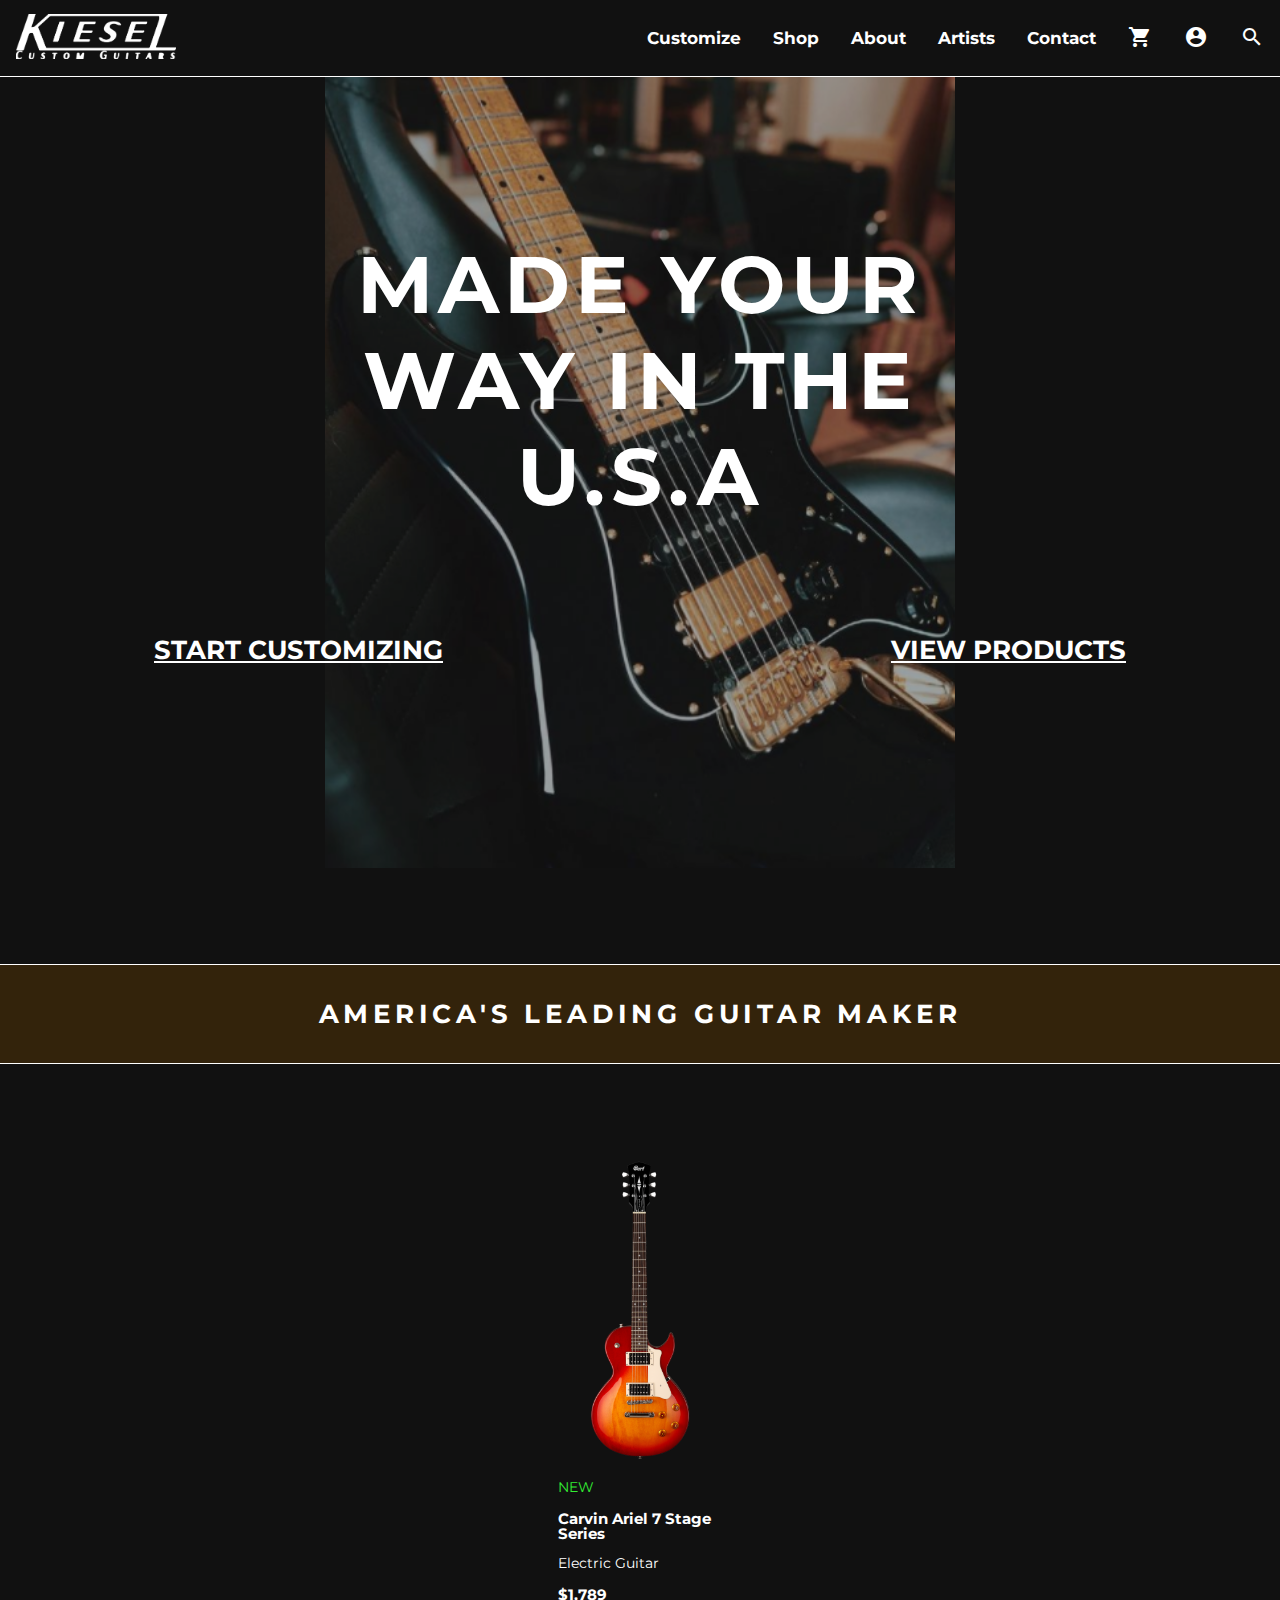
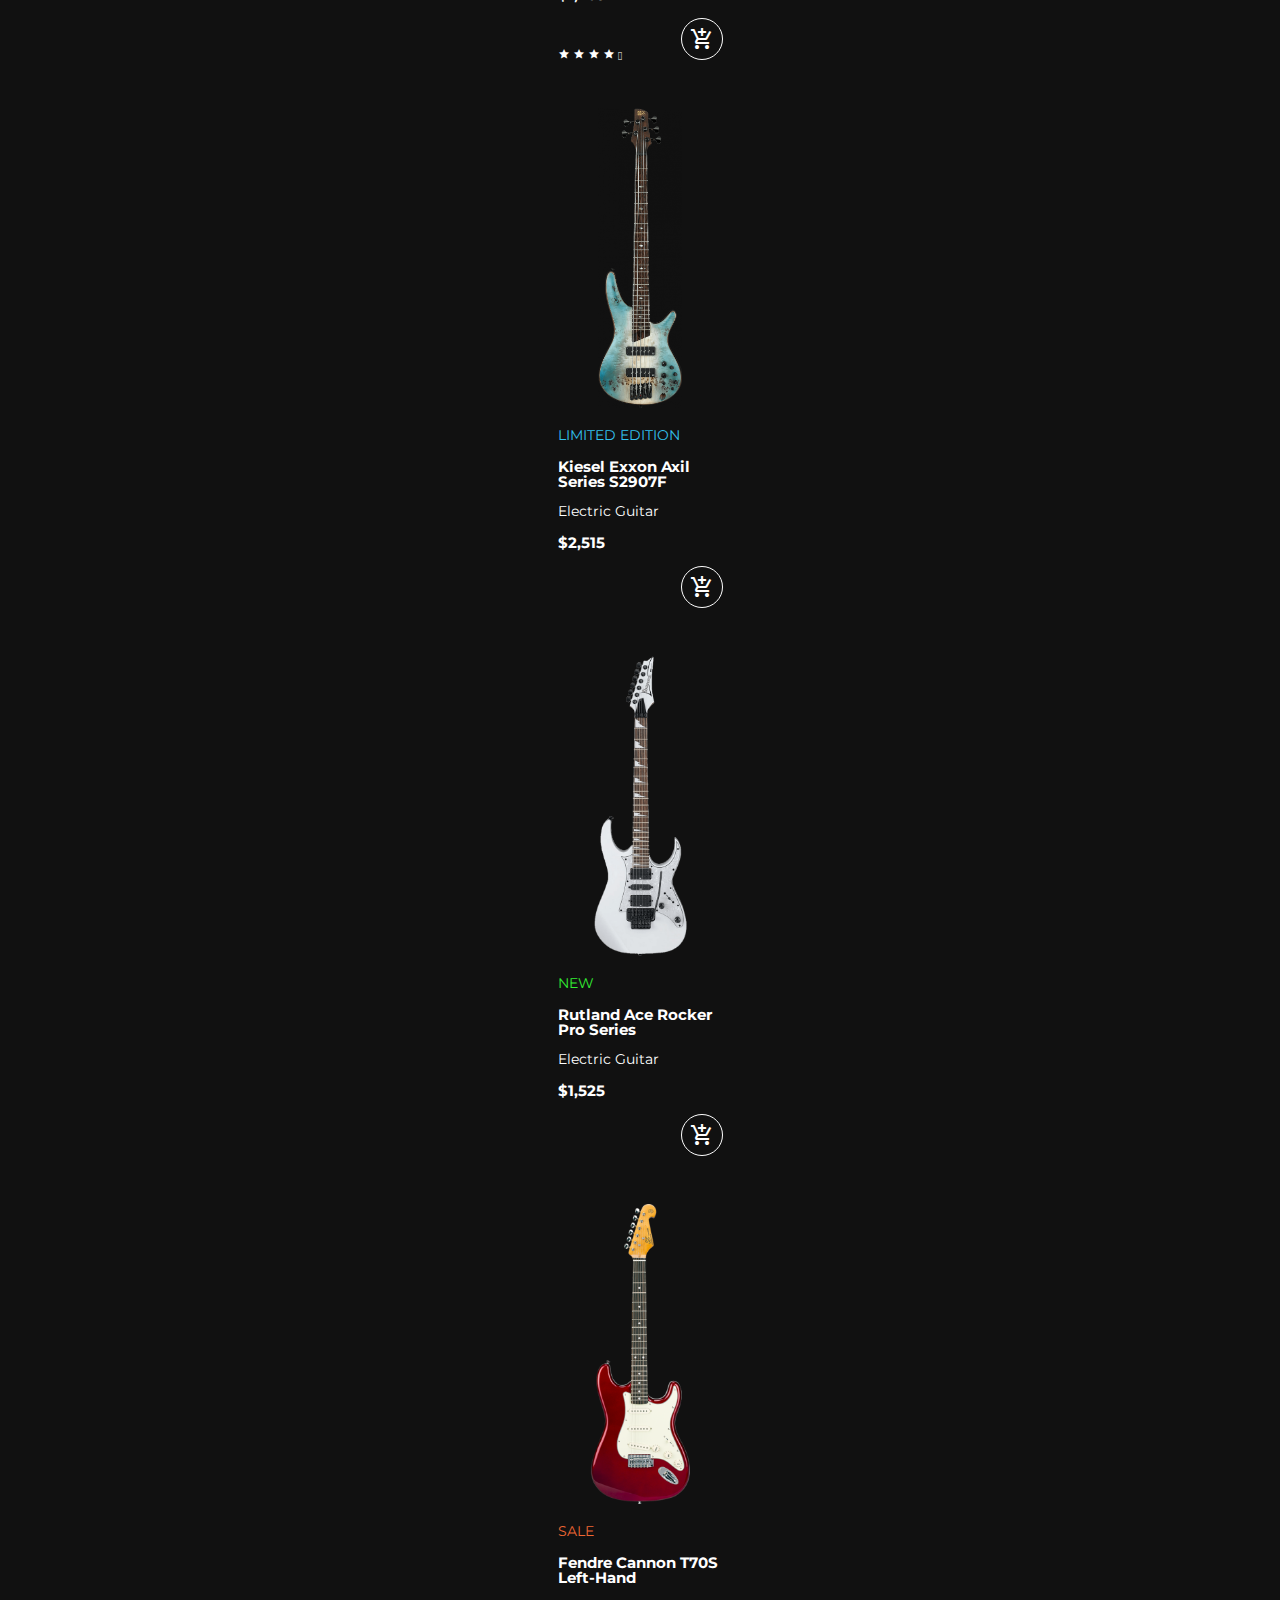
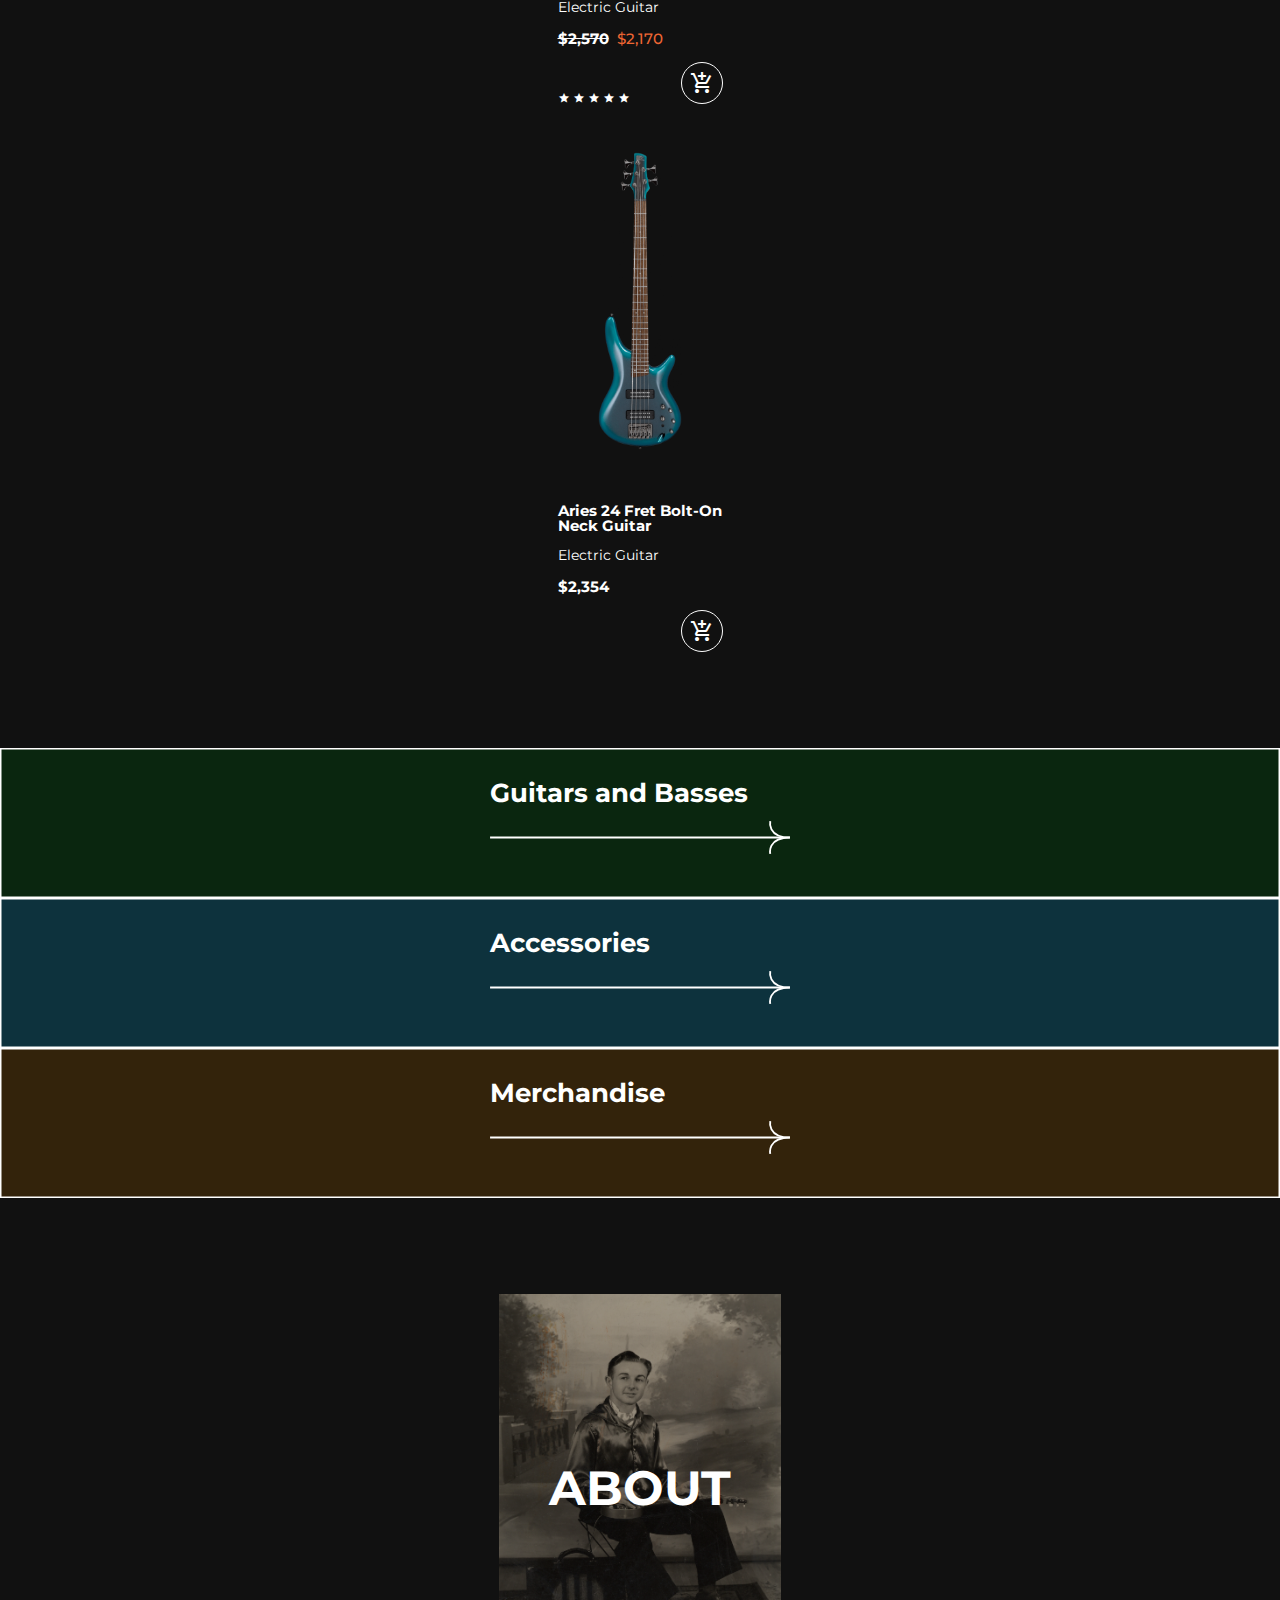
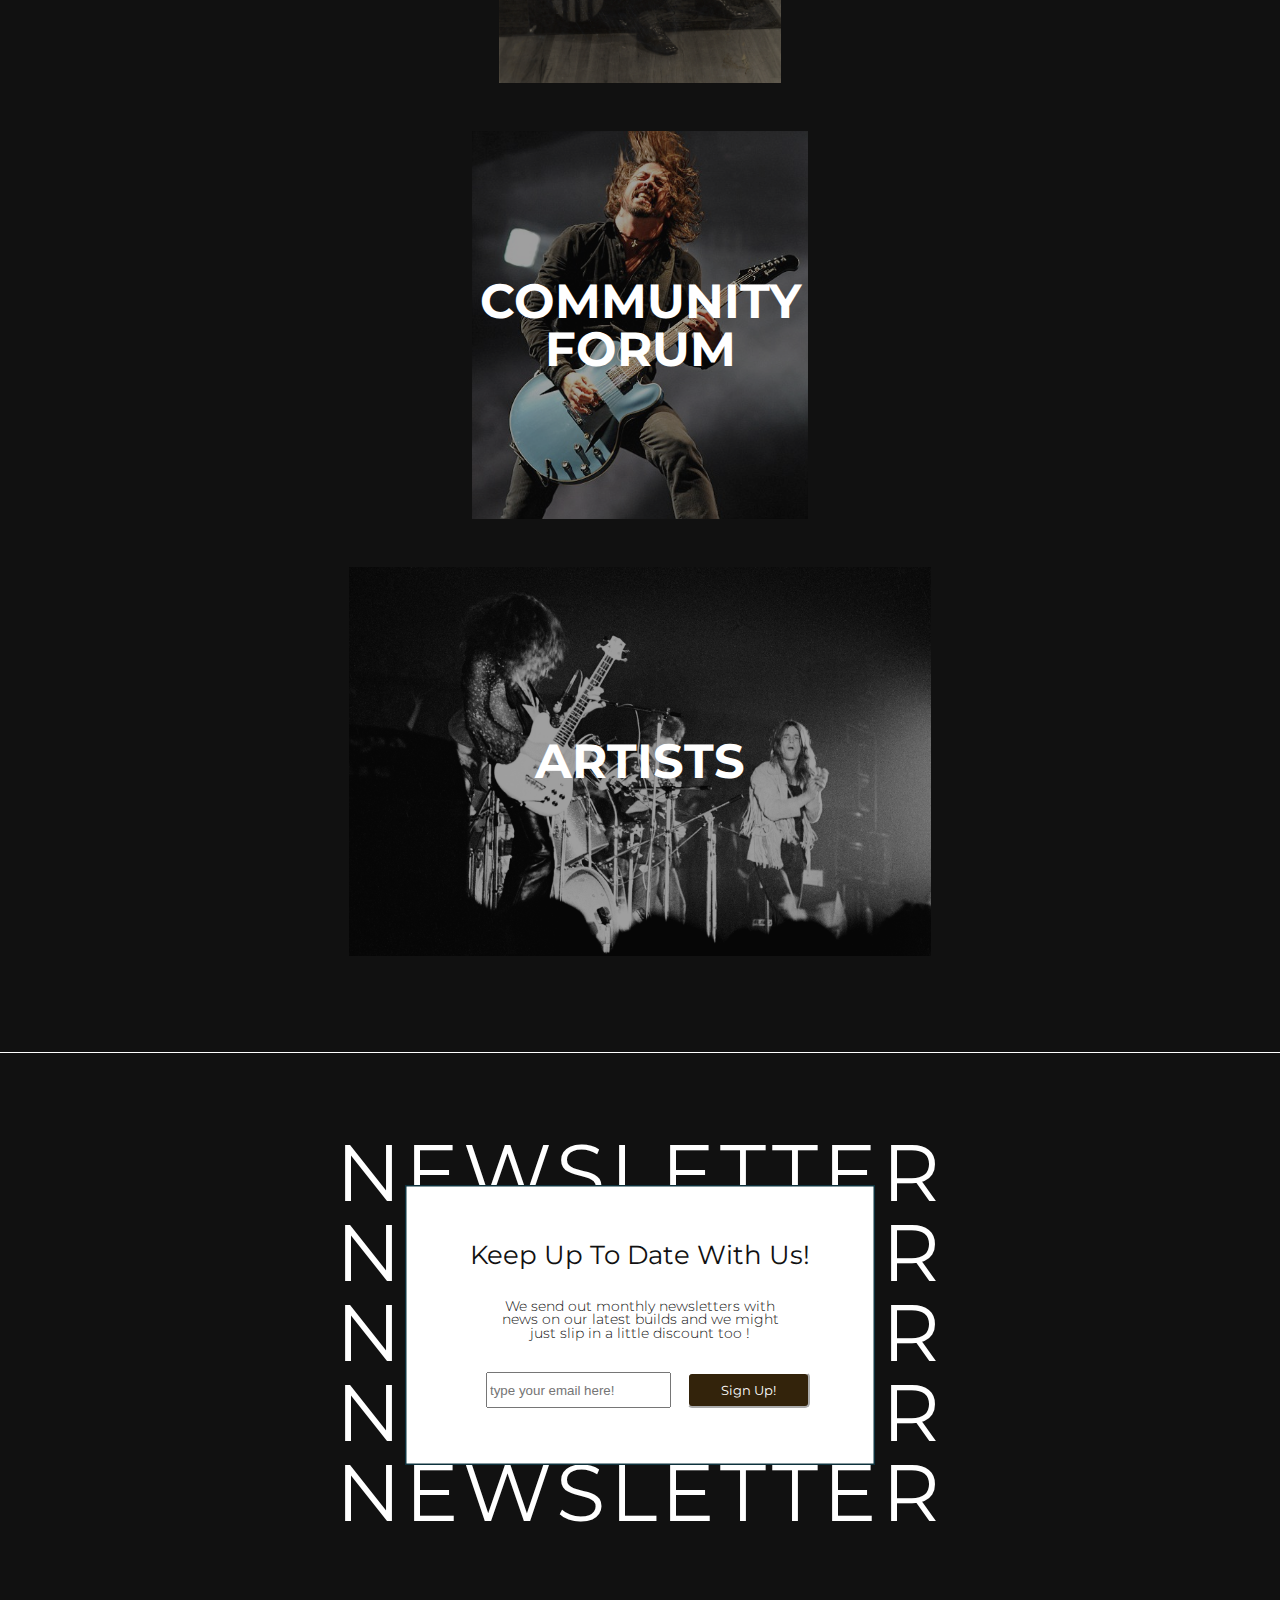
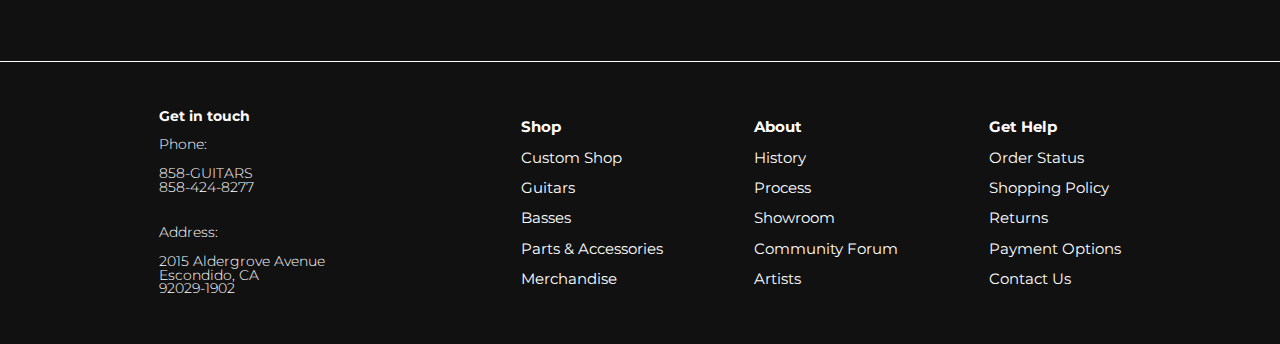
==== index.html @ 80c3d07f "1700 10/6/21" ====
<!DOCTYPE html>
<html lang="en">
<head>
    <meta charset="UTF-8">
    <meta http-equiv="X-UA-Compatible" content="IE=edge">
    <meta name="viewport" content="width=device-width, initial-scale=1.0">
    <title>Kiesel Guitars</title>
    <link rel="stylesheet" href="reset.css">
    <link rel="stylesheet" href="layout.css">
    <link rel="stylesheet" href="styles.css">
    
    <link href="https://fonts.googleapis.com/icon?family=Material+Icons"
      rel="stylesheet">
    <link rel="stylesheet" href="https://cdnjs.cloudflare.com/ajax/libs/font-awesome/4.7.0/css/font-awesome.min.css">

    

</head>
<body>
     <nav class="topnav" id="myTopnav" >
            <div class = "heading">
                <a href="javascript:void(0);" class="icon" onclick="navFunction()">
                    <i class="fa fa-bars"></i>
                  </a>
                <a href="index.html"><img class = "logo active" src="\images\logo.png", width=180px> </a>
            </div>
            
                <div class = nav-links>
                    <a href="customize.html" ><div>Customize</div></a>   
                    
                        <div onclick = "myFunction('nav1')"class = "dropdown-menu">Shop
                            <ul class = "dropdown-content">
                                
                                    <div class = "dropdown-category">
                                        <a href="guitars.html" class=bold>Guitar</a>
                                        <a href=guitars.html>Electric Guitars</a>
                                        <a href="guitars.html">Electric Basses</a>
                                        <a href="guitars.html">Acoustic Guitars</a>
                                    </div>
                                    <div class = "dropdown-category">
                                        <a href="error.html" class = bold>Merch</a>
                                        <a href=error.html>Apparel</a>
                                        <a href="error.html">Homeware</a>
                                        <a href="error.html">Accessories</a>
                                        
                                    </div>
                                    <div class = "dropdown-category">
                                        <a href="error.html" class=bold>Accessories</a>
                                        <a href=error.html>Knobs</a>
                                        <a href="error.html">Cases</a>
                                        <a href="error.html">Fret Wrap</a>
                                    
                                    </div>
                            </ul>
                            
                            <div id = "nav1" class = "nav-mobile hide">
                                <a href="guitars.html">Guitars</a>
                                <a href="error.html">Accessories</a>
                                <a href="error.html">Merchandise</a>
                                
                            </div>
                            
                            
                        </div>
                    
                    <a href="error.html"><div>About</div></a>
                    <a href="error.html"><div>Artists</div></a>
                    <a href="error.html"><div>Contact</div></a>
                </div>
                
                <div class = "nav-icons">
                    
                <a href="#" onclick="myFunction('shopping1')"><span class = "material-icons bar">shopping_cart</span></a>
                <a href="error.html" ><span class = "material-icons">account_circle</span></a>
                <a href="error.html" ><span class = "material-icons">search</span></a>
                </div>
                
                
    </nav>
    <div class = hide-cart id="shopping1">
            <div class="drawer stack">
              <h3 class="bold">Shopping Cart</h3>
              
                    
                  
                  <div class = "stack order-summary-container">
                    <h4 class= bold>There is nothing here!</h4>
                    <h4>Categories you may like</h4>
                    <div>
                        <div class = " shop-categories-container cluster">
                            
                            <a href="guitars.html">
                                <div class = "shop-categories-box guitarsandbasses container  ">
                                    <svg class = "svg-box" width="400" height="150">
                                        <rect class = "svg-box" width="400" height="150"/>
                                      </svg>
                                    <div class = " shop-categories-content stack">
                                        <h3 class="bold">Guitars and Basses</h3>
                                        <img class = arrow src="/images/Group 37.svg" alt="">
                                        
                                        
                                
                                    </div>
                                </div>
                            </a>
                            <a href="error.html">
                                <div class = "accessories container shop-categories-box ">
                                    <svg class = "svg-box" width="400" height="150">
                                        <rect class = "svg-box" width="400" height="150"/>
                                      </svg>
                                    <div class = "stack shop-categories-content">
                                        <h3 class="bold">Accessories</h3>
                                        <img class = arrow src="/images/Group 37.svg" alt="">
                                        
                                        
                                
                                    </div>
                                </div>
                            </a>
                            <a href="error.html">
                                <div class = "merchandise container shop-categories-box">
                                    <svg class = "svg-box" width="400" height="150">
                                        <rect  class = "svg-box" width="400" height="150"/>
                                      </svg>
                                    <div class = "stack shop-categories-content">
                                        <h3 class="bold">Merchandise</h3>
                                        <img class = arrow src="/images/Group 37.svg" alt="">
                                        
                                        
                                
                                    </div>
                                </div>
                            </a>
                            
                            
                        </div>
                    </div>
                </div>
                
                
              
            </div>
            
    </div>
    
    <section class = "main-content stack">
        <div class = "banner box">
            <img class = "center" src="images\Mask Group 3.png" alt="">
            <div class = "banner-container container">
                <h1 class = "banner-text bold">MADE YOUR WAY IN THE U.S.A</h1>
                <div class = "banner-cta cluster">
                    <a href="customize.html">
                        <h3 class="underline bold">START CUSTOMIZING</h3>
                    </a>
                    <a href="guitars.html">
                        <h3 class = "righttext underline bold">VIEW PRODUCTS</h3>
                    </a>
                </div>
            </div>
        </div>
        <div class = "textRectangle container" >
            <div class = "container">
                <h3 class = "bold">AMERICA'S LEADING GUITAR MAKER</h3>
            </div>
        </div>
        <div class = "featured-products-container cluster">
            <a href="productpage.html">
                <div class = "single-product stack" >
                    <img class = "productlistingimage" src="images\CR100CRSmain.png">
                     <div class = "stack products-content">
                        <div>
                            <h5 class = "green-accent">NEW</h5>
                        </div>
                        <div  class = "stack products-text">
                            <h4 class = "bold">Carvin Ariel 7 Stage Series</h4>
                            <h5>Electric Guitar</h5>
                            <h4 class = "bold">$1,789</h4>
                        </div>
                        <div class = "shop-icons cluster ">
                            <span class="material-icons" style= "font-size: 12px"> &#xe885 &#xe885 &#xe885 &#xe885 &#xf06f</span>
                            <span class="add-to-cart material-icons" > &#xe854</span>
                            </div>
                    </div>
                </div>
            </a>
            <a href="productpage.html">
                <div class = "single-product stack" >
                    <img class = "productlistingimage" src="images\p_region_sr1605b_chf_1p_01_1.png">
                     <div class = "stack products-content">
                        <div>
                            <h5 class = "blue-accent">LIMITED EDITION</h5>
                        </div>
                        <div class = "stack products-text">
                            <h4 class = "bold">Kiesel Exxon Axil Series S2907F</h4>
                            <h5>Electric Guitar</h5>
                            <h4 class = "bold">$2,515</h4>
                        </div>
                        <div class = "shop-icons cluster end ">
                        
                        <span class="add-to-cart material-icons" > &#xe854</span>
                        </div>
                
                    </div>
                </div>
            </a>
            <a href="productpage.html">
                <div class = "single-product stack" >
                    <img class = "productlistingimage" src="images\1000183-IBANEZ-RG350DXZ-WH-Electric-Guitar.png">
                     <div class = "stack products-content">
                        <div>
                            <h5 class = "green-accent">NEW</h5>
                        </div>
                        <div class = "stack products-text">
                            <h4 class = "bold">Rutland Ace Rocker Pro Series</h4>
                            <h5>Electric Guitar</h5>
                            <h4 class = "bold">$1,525</h4>
                        </div>
                        <div class = "shop-icons cluster end ">
                        
                        <span class="add-to-cart material-icons" > &#xe854</span>
                        </div>
                
                    </div>
                </div>
            </a>
            <a href="productpage.html">
                <div class = "single-product stack" >
                    <img class = "productlistingimage" src="images\535f0e7fb7a52.png">
                     <div class = "stack products-content">
                        <div>
                            <h5 class = "orange-accent">SALE</h5>
                        </div>
                        <div class = "stack products-text">
                            <h4 class = "bold">Fendre Cannon T70S Left-Hand</h4>
                            <h5>Electric Guitar</h5>
                            <div class = "cluster tinygap">
                                <h4 class = "bold strikethrough">$2,570</h4>
                                <h4 class = "sale-new-price">$2,170</h4>
                            </div>
                            
                        </div>
                        <div class = "shop-icons cluster ">
                        <span class="material-icons" style= "font-size: 12px"> &#xe885 &#xe885 &#xe885 &#xe885 &#xe885</span>
                        <span class="add-to-cart material-icons" > &#xe854</span>
                        </div>
                
                    </div>
                </div>
            </a>
            <a href="productpage.html">
                <div class = "single-product stack" >
                <img class = "productlistingimage" src="images\2523.png">
                 <div class = "stack products-content">
                    
                    <div class = "stack products-text">
                        <h4 class = "bold">Aries 24 Fret Bolt-On Neck Guitar</h4>
                        <h5>Electric Guitar</h5>
                        <h4 class = "bold">$2,354</h4>
                    </div>
                    <div class = "shop-icons cluster end">
                    
                    <span class="add-to-cart material-icons" > &#xe854</span>
                    </div>
                
                </div>
                </div>
            </a>
            
    
        </div>
        <div class = " shop-categories-container cluster">
            <a href="guitars.html">
                <div class = "shop-categories-box guitarsandbasses container  ">
                    <svg class = "svg-box" width="400" height="400">
                        <rect class = "svg-box" width="400" height="400"/>
                      </svg>
                    <div class = " shop-categories-content stack">
                        <h3 class="bold">Guitars and Basses</h3>
                        <img class = arrow src="/images/Group 37.svg" alt="">
                        <img class = "image" src="/images/rotates.png" alt="">
                        
                
                    </div>
                </div>
            </a>
            <a href="error.html">
                <div class = "accessories container shop-categories-box ">
                    <svg class = "svg-box" width="400" height="400">
                        <rect class = "svg-box" width="400" height="400"/>
                      </svg>
                    <div class = "stack shop-categories-content">
                        <h3 class="bold">Accessories</h3>
                        <img class = arrow src="/images/Group 37.svg" alt="">
                        <img class = "image" src="/images\FUZZ_Mini__77918.1497510620.1280.1280.png" alt="">
                        
                
                    </div>
                </div>
            </a>
            <a href="error.html">
                <div class = "merchandise container shop-categories-box">
                    <svg class = "svg-box" width="400" height="400">
                        <rect  class = "svg-box" width="400" height="400"/>
                      </svg>
                    <div class = "stack shop-categories-content">
                        <h3 class="bold">Merchandise</h3>
                        <img class = arrow src="/images/Group 37.svg" alt="">
                        <img class = "image" src="/images/logo.svg" alt="">
                        
                
                    </div>
                </div>
            </a>
            
            
        </div>
        <div class= "brand-categories-container cluster">
            <a href="error.html">
                <div class="container brand-categories-box">
                    <img class=brandimage src="images\lowell-lap-steel-guitar481.jpg" alt="">
                     <h2 class= "stack brand-categories-text">ABOUT</h2>
                </div>
            </a>
            <a href="error.html">
                <div class="container brand-categories-box ">
                 <img class=brandimage src="images\article-2074523-0C85326800000578-708_468x540.jpg" alt="">
                  <h2 class= "stack brand-categories-text">COMMUNITY FORUM</h2>
                 </div>
            </a>
             <a href="error.html">
                 <div class="container brand-categories-box ">
                     <img class=brandimage src="images\rs-black-sabbath-e777e412-7a2a-4782-b108-63871f9a2976.jpg" alt="">
                     <h2 class= "stack brand-categories-text">ARTISTS</h2>
                 </div>
             </a>
        </div>
        <div class = "container  topborder  newsletter-layout newsletterbox" >
            <h1 class = "stack newsletter-bg space-center">NEWSLETTER<BR>NEWSLETTER<BR>NEWSLETTER<BR>NEWSLETTER<BR>NEWSLETTER</h2>
            <div class = "stack newsletter">
                <div class = "newsletter-container container"> 
                    <svg class = "newsletter-rect" width="470" height="280">
                        <rect class = "newsletter-rect" width="470" height="280"/>
                      </svg>
                    <div class = " stack newsletter-text black  ">
                        <h3 class = "newsletter-title">Keep Up To Date With Us!</h3>
                        <p class = "newsletter-subheading">We send out monthly newsletters with news 
                            on our latest builds and we 
                            might just slip in a little discount too !</p>
                        <div>
                            <form class = "email-form">
                                <label for="email"></label>
                                <input type="email" name="email" placeholder="type your email here!">
                                <input type="submit" value="Sign Up!">
                            </form>
                        </div>
                    </div>  
                </div>
            <div>
                    <div></div>
                </div>
            </div>
        </div>
        <footer class = "footer-nav box">
            <div class="footer-nav-container container">
                <div class = "get-in-touch stack">
                    <h5 class  = "bold"> Get in touch</h5>
                    <div class = "contact-details cluster">
                        <div class = "stack">
                            <h5 class = "light">Phone:</h5>
                            <h5 class = "light">858-GUITARS<br>858-424-8277</h5>
                        </div>
                        <div class = "stack">
                            <h5 class = "light">Address:</h5>
                            <h5 class = "light">2015 Aldergrove Avenue<br>Escondido, CA<br>92029-1902</h5>
        
                    </div></div>
                    
                </div>
                <div class="footer-nav-categories container">
                <div class= "stack">
                    <a  class = "bold" href="#"> Shop </a>
                    <a href="customize.html"> Custom Shop </a>
                    <a href="guitars.html"> Guitars </a>
                    <a href="#"> Basses </a>
                    <a href="#"> Parts & Accessories </a>
                    <a href="#"> Merchandise </a>
                </div>
                <div class= "stack">
                    <a class ="bold" href="error.html"> About </a>
                    <a href="error.html"> History </a>
                    <a href="error.html"> Process </a>
                    <a href="error.html"> Showroom </a>
                    <a href="error.html"> Community Forum </a>
                    <a href="error.html"> Artists </a>
                </div>
        
                <div class= "stack">
                    <a class = "bold" href="error.html"> Get Help </a>
                    <a href="error.html"> Order Status </a>
                    <a href="error.html"> Shopping Policy </a>
                    <a href="error.html"> Returns </a>
                    <a href="error.html"> Payment Options </a>
                    <a href="error.html"> Contact Us </a>
                </div>
                </div>
                <div class = " stack footer-tnc"> 
                    <a class = "footeritem">Find Us At</a>
                    <div class = "cluster footer-social"><i class="fa fa-facebook-square" ></i>
                        <i class="fa fa-instagram"></i>
                        <i class="fa fa-twitter"></i></div>
                    
                    <div class="stack">
                    <a href="error.html" class = "tnc"> Terms of Use </a>
                    <a href="error.html" class = "tnc"> Privacy and Cookies Policy </a>
                    <a href="error.html" class = "tnc"> Terms of Sale </a>
                    <a href="error.html" class = "tnc"> Cookies Settings </a>
                    </div>
        
                    
                </div>
            </div>
        
        </footer>
    
        <script src="untitled.js"></script>
    </section>
</body>
</html>
---- layout.css ----
.cluster{
  display: flex;
  flex-direction: row;  
}
.stack{
  display: flex;
  flex-direction: column;
  flex-wrap:nowrap;
  gap: 1em;
}
.logo{
  margin-right: 25rem;
} 

.banner{
  align-items: center;
  justify-content: center;
  position:relative;
}

.banner-container{
  margin-left: auto;
  margin-right:auto;
  position:absolute;
  top:10rem;
  justify-content:center;
}
.banner-text{
  text-align: center;
  width:60%;
  line-height: 6rem;
  margin-right:auto;
  margin-left:auto;
    
}
.banner-cta{
  gap:35vw;
  position:absolute;
  top:25rem;
  justify-content: space-between;
  margin-right: auto;
  margin-left: auto;
  align-items:center;
}

.cta-right{
  text-align: right;
}

.nav-navigation{
  justify-content: space-between;
  align-items: center;
  flex-wrap: wrap;
  padding:1rem 1.5rem;
    
}
.nav-links{
  align-items:center;
}

.main-content{
  gap:6rem;
  
}
.featured-products-container{
  flex-wrap: wrap;
  justify-content: center;
  align-items: flex-end ;
  /* flex-flow: column wrap; */
  gap:5rem;
  align-content: stretch;
}
.featured-products{
    
  align-items: center;
  height: 550px;
  justify-content: space-between;
}
.featured-text{
  width:200px;
}

.shop-categories-container{
  flex-wrap: wrap;
  justify-content: center;
  align-items: center;
  margin-left: auto;
  margin-right: auto;
  
    
}

.guitarsandbasses:hover .arrow, .accessories:hover .arrow, .merchandise:hover .arrow{
  max-width:350px;
  transition: 0.2s ease-in-out;
}


.shop-categories-content{
    position:absolute;
    margin-top: 2rem;
    flex-wrap: wrap;

}
.shop-categories-box{
    justify-content: center;
    min-width: 400px;
    
    

}

.brand-categories-container{
    flex-wrap: wrap;
    position: relative;
    align-items: center;
    justify-content: center;
    
}
.brand-categories-box{
    align-items: center;
    justify-content: center;
    
 
}
.brand-categories-text{
    align-items: center;
    justify-content: center;
    position: absolute;
    width:40px;
    font-weight: 700;
    text-align: center;

}
.brandimage:hover{
  opacity: 0.8;
  transition: 0.2s ease-in-out;
}
.newsletter-layout{
    justify-content: center;
    align-items: center;
    padding:2rem;
}
.newsletter-bg{
    justify-content: center;
    align-items: center;
}
.newsletter-text{
    align-items: center;
    justify-content: center;
    padding:2rem;
    text-align: center;
    gap:2rem;
    position:absolute
}
.container{
    display: flex;
    flex-direction: row;
    flex-wrap: nowrap;
}

.box{
  display:flex;
  flex-direction:column;
  flex-wrap:wrap;
}
.return-to-home{
  flex-wrap:wrap;
  align-items: center;
}
.product-container{
  flex-wrap:wrap;
  justify-content: center;
  margin-top:2rem;
  gap:3rem;
  padding:0 2rem 2rem 2rem;
  align-content:center;
}

.tech-title{
  min-width:100px;
}
.review{
  padding:2rem;
}

.similar-products{
  display: flex;
  flex-direction: row;
  padding:2rem;
  border-top: 1px solid white;
  flex-wrap: wrap;
  justify-content: center;
}

.products-container{
  flex-wrap:wrap;
  gap:3rem;
  justify-content: center;
}

.products-content{
  gap:1rem;
  width: 165px;
}

.products-text{
  gap:1rem;
}
.single-product{
  height:500px;
  justify-content: space-between;
}
.single-product:hover{
  opacity:80%;
}
.sale{
  gap:1em;
}
.sale-text{
  font-weight: 500;
  text-decoration: line-through;
}
.sale-new-price{
  font-weight:500;
  color: var(--colour-accent-orange);
}

.guitar-page{
  flex-wrap:wrap;  
  justify-content: center;
  gap:4rem;
}
.guitar-content{
  align-items: flex-start;
  margin-top:2rem;
}

.filter{
  gap:2rem;
}
.nav-mobile.hide{
  position:absolute;
  opacity: 0;
  top:-100%
}
.hide{
  opacity: 0;
  position:relative;
}
.hide-cart{
  opacity: 0;
  position:relative;
  transform: translateX(1000px);
  height:0;
}
.hide-filter{
  display: none;
}
.show{
  opacity:1;
	display:flex;
  flex-direction: column;
  transition: ease-in-out;
  transform: translateX(0);
}

.filter-title{
	border:none;
	display:inline-block;
	padding:1rem 0;
	vertical-align:middle;
	overflow:hidden;
	text-decoration:none;
	color:inherit;
	background-color:inherit;
	text-align:center;
	cursor:pointer;
	white-space:nowrap;
	width:10rem;
	text-align: left;
}
.filter-container{
	display: flex;
	flex-direction: column;
	gap: 1rem;
}

.custom-warning{
  display:none;
}

button{
	padding:0;
	text-align: left;
}
.quiz-container{
    gap:2rem;
    border: 1px white solid;
    padding:2rem;
}
.products{
    flex-wrap:wrap;
    margin-bottom:2rem;
    gap:7rem;

}
.shop-icons{
    width:165px;
    justify-content: space-between;
    align-items: flex-end;
}

.header{
    justify-content: space-between;
    flex-wrap:wrap;
    padding:1rem;
    align-items: center;
}
.checkout-container{
    flex-wrap:wrap-reverse;
    gap: 4rem;
    justify-content: center;
}

.cc-details{
    gap:1rem;
    align-items:flex-end;
}
.billing-address{
    margin-top:2rem;
    align-items:center;
    gap:1rem;
}
.order-summary{
    width:30vw;
    gap:3rem;
}
.order-summary-content{
    flex-wrap: nowrap;
    justify-content: space-between;
}
.order-summary-container{
    gap:2rem;
}
.confirm-button{
  display: flex;
  flex-direction: row;
  flex-wrap: wrap;
  justify-content: flex-end;
  align-items: flex-end;
}
.stateNpostcode{
  gap:1rem;
}

.header a.icon{display: none;}

.center{
  margin-left: auto;
  margin-right: auto;
}



.email-form{
  display: flex;
  justify-content: center;
  flex-direction: row;
  flex-wrap: wrap;
  gap:1rem;
}



.footer-nav{
  justify-content: space-between;
  align-items: center;
  gap:3rem;
  flex-wrap: wrap;
}

.footer-nav-container{
  gap:7rem 7rem;
}

.contact-details{
  flex-wrap: wrap;
  gap: 2rem;
  justify-content: space-between;
  width:250px;
}
.footer-nav-categories{
  width:600px;
  align-items: center;
  justify-content: space-between;
}
.footer-tnc{
  width:250px;
}
.footer-social{
  flex-wrap:wrap;
  gap:1rem;
}
.footernav{
  background-color: #111111;
  display: flex;
  justify-content: space-evenly;
  padding: 50px;
}

.footermiddle{
  display: flex;
  flex-grow: 0.1;
  width: 300px;
  justify-content: space-between;
}
.getintouch{
  display: grid;
  border-collapse: collapse;
  border-spacing: 0;
}
.sidebar-container{
  display: flex;
  flex-direction: row;
  flex-wrap: wrap;
    
}
.sidebar{
  flex-basis: 20rem;
  flex-grow: 0;
}
.not-sidebar{
  flex-basis: 0;
  flex-basis: 999;
  min-width: 50%;
}


ul {
	list-style: none;
  margin: 0;
  padding: 0;
  text-indent: 0;
  padding-inline-start: 0;
}

.topnav {
  display:flex;
  flex-direction: row;
  justify-content: space-between;
  align-items: center;
  width:100%;
}
  
.topnav a {
  float: left;
  display: block;
  text-align: center;
  padding: 14px 16px;
  text-decoration: none;
}
  
.topnav .icon {
  display: none;  
}

.heading{
  display: flex;
  flex-direction: row;
  align-items: center;
  margin-right:auto;
}
.nav-links, .nav-icons{
  display: flex;
  flex-direction: row;
  z-index:1;
}

.dropdown-menu{
  float: left;
  display: block;
  text-align: center;
  padding: 14px 16px;
  text-decoration: none;
  gap:1em;
}
  
  

.order-message{
  justify-content: center;
    
}
.order-container{
  width:450px;
  gap:3rem;
}
.order-page{
  width: 50vw;
  margin-top:1rem;
}
.dropdown-content {
  display: none;
  position: absolute;
  background-color: var(--colour-secondary);
  width: 27rem;
  height: 15rem;
  padding:1rem 1rem;
  right: 6rem;
  z-index: 2;
}
  
.dropdown-content a {
  text-decoration: none;
  display: flex;
  flex-direction: column;
}
  
.dropdown-content ul li:hover {
  font-weight:500;
}

.nav-links .dropdown-menu:hover .dropdown-content {
  display: flex;
  flex-direction: column;
  flex-wrap: wrap;
}

.dropdown-category{
  display:flex;
  flex-direction: column;
  align-items: flex-start;
  gap:0;
  font-size: var(--text-base-size);
}

.drawer{
  z-index: 1;
  width:450px;
  margin-left: auto;
  height: calc(100vh - 77px);
  background-color: var(--colour-secondary);
  padding:2rem;
  position:absolute;
  right:0;
  border-left-style:solid;
  border-left-color: white;
  border-left-width: 1px;
  border-bottom-style:solid;
  border-bottom-color: white;
  border-bottom-width: 1px;
}


.local-nav{
  align-items: center;
}
.customize-container{
  justify-content: space-between;
  padding: 2.5rem 0rem;
}
.customize-menu{
  gap:0;
}
.sidebar2{
  flex-grow:0;
  gap:0;
  justify-content: center;
}

.not-sidebar2{
  margin-left:25vw;
}

.option{
  justify-content: center;
  align-items: center;
  gap:3rem;
  

}
.circle{
  padding: 1rem;
  border-radius: 47px;
  border: solid 1px white;
  width: 60px;
  height: 60px;
  align-items: center;
  display: flex;
  justify-content: center;
}

.circle:hover{
  background-color: grey;
  transition: 0.2s ease-in-out;
}

.option-menu{
  gap:3rem;
}

.option-container{
  margin-top:1rem;
  gap:2rem;
  align-items: center;
}

.newsletter-container{
  align-items: center;
  justify-content: center;
}

.error{
  justify-content: center;
  width: 40vw;
  margin-left: auto;
  margin-right: auto;
  padding:10rem 5rem;
}

@media screen and (max-width: 1300px) {
    
  body .shop-categories-container{
    display: flex;
    flex-direction: column;
    flex-wrap: nowrap;
    justify-content: center;
    align-items: center;
    margin-left: auto;
    margin-right: auto;
    width: 70vw;
      
  }
  body .svg-box{
    height:150px;
    width:100vw
  }
  body .image{
    display: none;
  }
  body .shop-categories-content{
    position:absolute;
    flex-wrap: wrap;
  
  }
  body .brand-categories-container{
    display: flex;
    flex-direction: column;
    flex-wrap: wrap;
    position: relative;
    align-items: center;
    justify-content: center;
    gap:3rem;
      
  }
  body .brandimage{
    width: 70vw;
    object-fit: contain;
  }
  body .featured-products-container{
    display:flex;
    flex-direction: column;
    flex-wrap: wrap;
    justify-content: center;
    align-items: center;
    gap:3rem;
    align-content: stretch;
  }
  body .newsletter-bg{
      font-size: calc(var(--text-xxl*80vw))
  }

  body.footer-nav-container{
      display: flex;
      flex-direction: column;
  }

  body .footer-tnc{
      display:none;
  }
  
  body .logo{
      margin-right:1rem;
  }    
  body .footer-nav-categories{
    gap: 2rem;
    
}
}
@media screen and (max-width: 1000px) {
  body .footer-nav-container{
      display: flex;
      flex-direction: row;
      gap:0rem;
      padding: 2rem;
  }
  body .footer-nav-categories{
      display: flex;
      flex-direction: row;
      align-items: flex-start;
      gap: 1rem;
      
  }
  body .footermiddle{
    gap:1rem;
  }

  body .contact-details{
      width:150px;
  }
  body .shop-categories-content img{
      width: 45vw;
  }
  body .shop-categories-content h3{
      font-size: 1.4rem;
  }
  

  body .quiz-container{
      display: none;
  }

  body .guitar-page{
      display: flex;
      flex-direction: row;
      gap: 2rem;
      padding: 0 0.5rem;
  }

  body .filter-container{
      display: flex;
      flex-direction: row;
      flex-wrap:wrap;
      gap:2vw;
      align-items:flex-start;
      
  }

  /* .filter-content{
    display: flex;
    flex-direction: column;
    justify-content: center;
  } */

  body .sidebar{
    flex-basis:100%;
  }
  body .products{
      justify-content: center;
  }
  body .not-sidebar{
      flex-basis: auto;
  }
  body .product-content{
      display: flex;
      flex-direction: column;
      flex-wrap: wrap;  
      gap:2rem;      
  
  }
  body .productimage{
      max-height: 400px;
      display: block;
      
      object-fit:contain;
      min-height: 200px;
  }
  body .product-details{
      align-items: center;
  }
  
  .header a.icon{display: block;}  
  
  .checkout-container.responsive .order-summary{
    display:flex;
    flex-direction: column;
    width:80vw;

  } 
  .checkout-container .order-summary{display: none;}
  .product-buttons{
    align-items: center;
  }
  body .custom-warning{
    display: flex;
    margin-left:auto;
    margin-right:auto;
    align-items:center;
    justify-content: center;
    position:absolute;
    z-index: 1;
  }
  body .not-sidebar2{
    margin-left: 0;
  }
  .confirm-button.custom{
    display: none;
  }
}

@media screen and (max-width: 950px) {
    
	
    
	.topnav a.icon {
	  float: right;
	  display: block;
	}
  .topnav .nav-links,.nav-icons a:nth-child(2),.dropdown-menu, .dropdown-menu.mobile-nav-shop{display: none;}
    
    .topnav .responsive .nav-links  {
      position: relative;}
    .topnav.responsive .nav-links .icon {
      position: relative;
      left:0;
    }
    .topnav.responsive .nav-links,
    .topnav.responsive .dropdown-menu,
    .topnav.responsive .nav-icons{
      display: flex;
      flex-direction: column;
      align-items: center;
    }
    .topnav.responsive{
      display:flex;
      flex-direction: column;
    }
      .topnav{
          display:flex;
        flex-direction: row;
      }
      body .logo{
          margin-right: 0rem;
      }
      .nav-links{
        display: flex;
        flex-direction: column;
        align-items:center;
      }
      
      nav .nav-links .dropdown-menu:hover .dropdown-content {
        display: none;
        
    }
    .nav-mobile.hide.show{
      position:relative;
      height: auto;
      opacity: 1;
      font-weight: 300;
    }
    

   body .item-image{
      max-height:350px;
    }
   
  }
  
 
  @media only screen and (max-width: 768px) {
   
    
    body .newsletter-rect{
      width:80vw;
  }

  .newsletter-text{
    width:60vw;
    gap:1rem;
  }

  body .newsletter-subheading{
    width:60vw;
  }
  .banner-text{
    font-size: var(--text-xl);
  }
  .banner-cta{
    font-size: var(--text-base-size)
  }
  
  .banner-container{
    gap: 1em;
    position: absolute;
    top: 10rem;
    justify-content: center;
  }

  body{
    gap:0rem;
  }

  .banner-cta{
    display: flex;
    flex-direction:column;
    gap: 2rem;
  }
  .banner-text{
    line-height:4rem;
  }
  
  .main-content{
    gap:1rem;
  }
  body .footer-nav-categories a:not(:first-child){
    display:none;

}
body .footer-nav-categories{
  display: flex;
  flex-direction: column;
  align-items: flex-start;
  gap: 1rem;
  
}
.drawer{
  width:100%;
  height:70vh;
  position:relative;
}
.order-page{
  width: auto;
  padding:2rem;
}
.order-container{
  width: auto;
}
.order-summary{
  width:auto;
}
}
---- styles.css ----
@import url('https://fonts.googleapis.com/css2?family=Montserrat:wght@300;400;500;700&display=swap');

:root{
    --font-primary: 'Montserrat', sans-serif;
    --text-base-size: 0.95rem;

    --colour-primary: white;
    --colour-secondary: #111111;
    --colour-accent-orange: #ee6633;
    --colour-accent-blue:#33c1ee;
    --colour-accent-green:#33ee33;
    --colour-background-brown:#33230b;
    --colour-background-green:#0a260f;
    --colour-background-blue:#0d323d;

    --text-scale-ratio: 1.3;
    --text-xxl: 5rem;
    --text-xl: 3rem;
    --text-lg: 2rem;
    --text-md: 1.6rem;
    --text-sm: 0.85rem;
    --text-xsm: 0.75rem;

    
}

html {
    box-sizing: border-box;
  }
  *, *:before, *:after {
    box-sizing: inherit;
  }

body{
    font-size: var(--text-base-size);
    font-family: var(--font-primary);
    color: var(--colour-primary);
    background-color: var(--colour-secondary);

}

.topnav{
    font-size: 17px;
    background-color: var(--colour-secondary);
    font-weight: 700;
    border-bottom-style: solid;
    border-color: var(--colour-primary);
    border-width: 1px;
    
    
}

.footer-nav{
    border-top-style: solid;
    border-color: var(--colour-primary);
    border-width: 1px;
    padding:3rem;
}
h1{
    font-size: var(--text-xxl);
    
    letter-spacing: .3rem;
    font-weight: 400;
}
    

.banner-image{
    width:90%;
    min-width: 350px;
    margin:0 auto;
}
h2{
        font-size: var(--text-xl);
        
        font-weight: 400;
}
h3{
        font-size: var(--text-md);
        font-weight: 400;
}
h4{
        font-size: var(--text-base-size);
        font-weight: 400;
    
}
h5{
        font-size: var(--text-sm);
        font-weight: 400;
}

 

a{
    text-decoration: none;
    color: inherit;
}
b{
    font-size: var(--text-sm);
    font-weight: 300;
}
p{
    font-size: var(--text-sm);
    font-weight: 300;
}
button{
    
    font: var(--font-primary);
    font-size: var(--text-base-size);
    font-weight: 700;
}

/*SPECIFIC STYLES ADJUSTMENTS*/
.green-accent{
    color: var(--colour-accent-green);
}
.blue-accent{
    color: var(--colour-accent-blue);
}
.orange-accent{
    color:var(--colour-accent-orange);
}
.black{
    color:var(--colour-secondary)
}
.white{
    color: var(--colour-primary);
}
.blue{
    background: var(--colour-background-blue);
}
.green{
    background: var(--colour-background-green);
}
.brown{
    background: var(--colour-background-brown);
}
.underline{
    text-decoration: underline;
}
.bold{
    font-weight: 700;
}
.medium{
    font-weight:500;
}
.light{
    font-weight: 300;
}

.logo, .warning-logo{
    width: 10rem;
}

.righttext{
    text-align: right;
}


.btn{
    padding: 1rem;
    border-radius: 8px;
    text-align: center;
    text-decoration: none;
    
}
.btnsquare{
    text-align: center;
    text-decoration: none;
    
}
.btnsquare:hover{
    opacity: 0.7;
    transition: 0.2s ease-in-out;
}
.btn-primary{
    background-color: var(--colour-background-blue);
    border: 2px solid var(--colour-primary);
    color: var(--colour-primary);
    width:12rem;
    
}
.btn-primary:hover{
    background-color: #23596b ;
    transition: 0.2s ease-in-out;
    
}
.paypal:hover{
    opacity: 0.8;
    transition: 0.2s ease-in-out;
}

.btn-secondary{
    background-color: var(--colour-secondary);
    border: 2px solid var(--colour-primary);
    color: var(--colour-primary);
    width:12rem;
}
.btn-secondary:hover{
    background-color: var(--colour-accent-orange);
    transition: 0.2s ease-in-out;
}

.borderwhite{
    border: 1px white solid;
    padding:2rem;
}
.strikethrough{
    text-decoration: line-through;
}
.tinygap{
    gap:0.5rem;
}
.footerborderwhite{
    border-top:1px white solid ;
    padding:2rem;
}



.product-image{
    
    max-height: 20rem;

}

.productlistingimage{
    max-width: 300px;
    max-height: 300px;
    display: block;
    margin-left: auto;
    margin-right: auto;
    object-fit:contain;
    min-height: 200px;
    
}

.productimage{
    max-width: 300px;
    max-height: 500px;
    display: block;
    
    object-fit:contain;
    min-height: 150px;
}
.item-image{
    max-width: 300px;
    max-height: 500px;
    display: block;
    margin: 0 5rem;
    object-fit:contain;
    min-height: 200px;
}

.image{
    max-width: 300px;
    max-height: 200px;
    display: block;
    margin-left: auto;
    margin-right: auto;
    object-fit:contain;
    min-height: 200px;
}

.arrow{
    max-width: 300px;
    max-height: 50px;
    display: block;
    margin-left: auto;
    margin-right: auto;
    object-fit:contain;
}
.guitarsandbasses{
    fill:#0a260f ;
    stroke-width: 3;
    stroke: white;
    

}
.accessories{
    fill:#0d323d ;
    stroke-width: 3;
    stroke: white;
    
}
.merchandise{
    fill:#33230b ;
    stroke-width: 3;
    stroke: white;
    
}

.textRectangle{
    background: #33230B;
    height: 100px;
    border-top-style: solid;
    border-bottom-style: solid;
    border-left-style: none;
    border-right-style: none;
    border-color: white;
    border-width:1px;
    justify-content: center;
    align-items: center;
    letter-spacing: 0.3rem;
    text-align:center;
}

.brandimage{
    max-height: 388.5px;
    opacity: 0.6;
}

.newsletter{
    fill: var(--colour-primary);
    stroke-width: 3px;
    stroke: var(--colour-background-blue);
    position:absolute;
    
}

.newsletterbox{
    border-top-style: solid;
    border-color: white;
    border-width: 1px;
}
.newsletter-subheading{
    font-weight: 500;
}
.newsletter-subheading{
    width:300px;
    font-weight: 300;
}
.topborder{
    border-top-style: solid;
    border-color: white;
    border-width: 1px;
    padding-top: 5rem;
}

.custom-warning{
    background-color: var(--colour-secondary) 0.8;
    border: 2px solid var(--colour-primary);
    padding:2rem;
    border-radius:10px;
    backdrop-filter:blur(30px);
}

.tab-container input { display: none; }               
.tab-container input + label { display: inline-block } 
.tab-container input ~ .tab { display: none }         

#tab1:checked ~ .tab.content1,
#tab2:checked ~ .tab.content2,
#tab3:checked ~ .tab.content3 { 
    display: flex; 
}

.tab.content1 input { display: none; }               
.tab.content1 input + label { display: inline-block } 
.tab-content1 input ~ .option { display: none }        
 
.option {display: none;}
#option1:checked ~ .option.result1,
#option2:checked ~ .option.result2,
#option3:checked ~ .option.result3,
#option4:checked ~ .option.result4 { 
    display: block; 
}

.option.result1 input { display: none; }               
.option.result1 input + label { display: inline-block } 
.option.result1 input ~ .choice { display: none } 

input + label {             
    border: 1px solid var(--colour-primary);
    padding: 15px 10px;
    position: relative;
    
    
}
  
input ~ .tab {          
    
    padding: 12px;
}
.tab{
    border: 1px solid var(--colour-primary);
    border-top: none;
    width:304px;
}

.custom-tab{
    width:374px;
}

.tab-buttons{
    width:40rem;
}
.checkout-container{
    transform:scale(0,0);
}

.dropdown-content :not(:first-child){
    font-weight: 300;
    
}
.dropdown-content{
    font-size: var(--text-base-size);
}


.add-to-cart{
    border: 0.5px solid;
    padding: .5rem;
    border-radius: 38px;
}
.add-to-cart:hover{
    background-color: var(--colour-background-blue);
    transition: 0.2s ease-in-out
}

.end{
    justify-content:flex-end;   
}

.local-nav{
    font-size: var(--text-xsm);
    padding:0 1rem;
}

.customize-image{
    width:40vw;
    object-fit: contain;
    padding: 10rem 0;
}

input[type="radio"]{
    display: none;
}

.customize-options:hover{
    background-color: grey;
}

input[type=radio]:checked + label, label input[type=radio]{
    background-color: grey;
}

.customize-build:hover{
    background-color: grey;
}

.customize-build{
    padding:1rem 2rem;
}

input[type=submit]{
    background-color: var(--colour-background-brown);
    padding:0.5rem 2rem;
    border-radius: 5px;
    border-color: white;
    font-family:var(--font-primary);
    color: white;
}
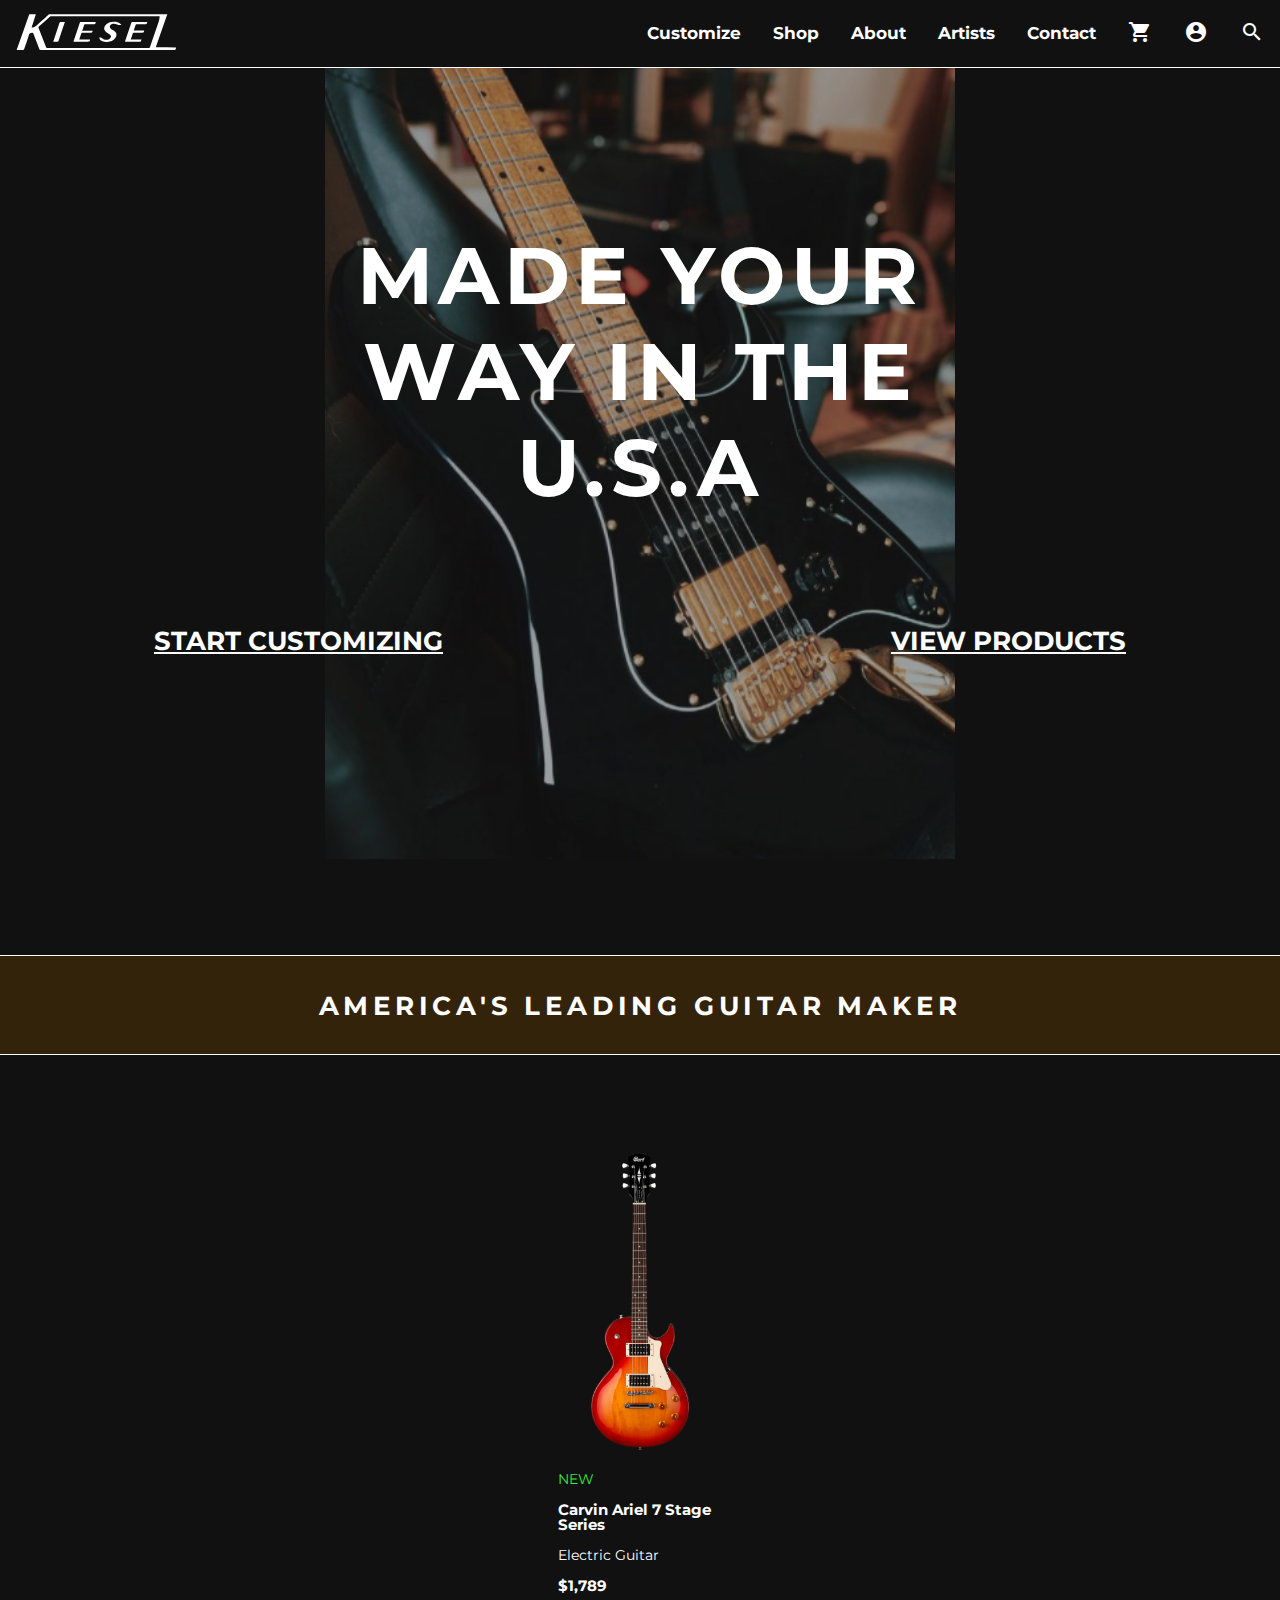
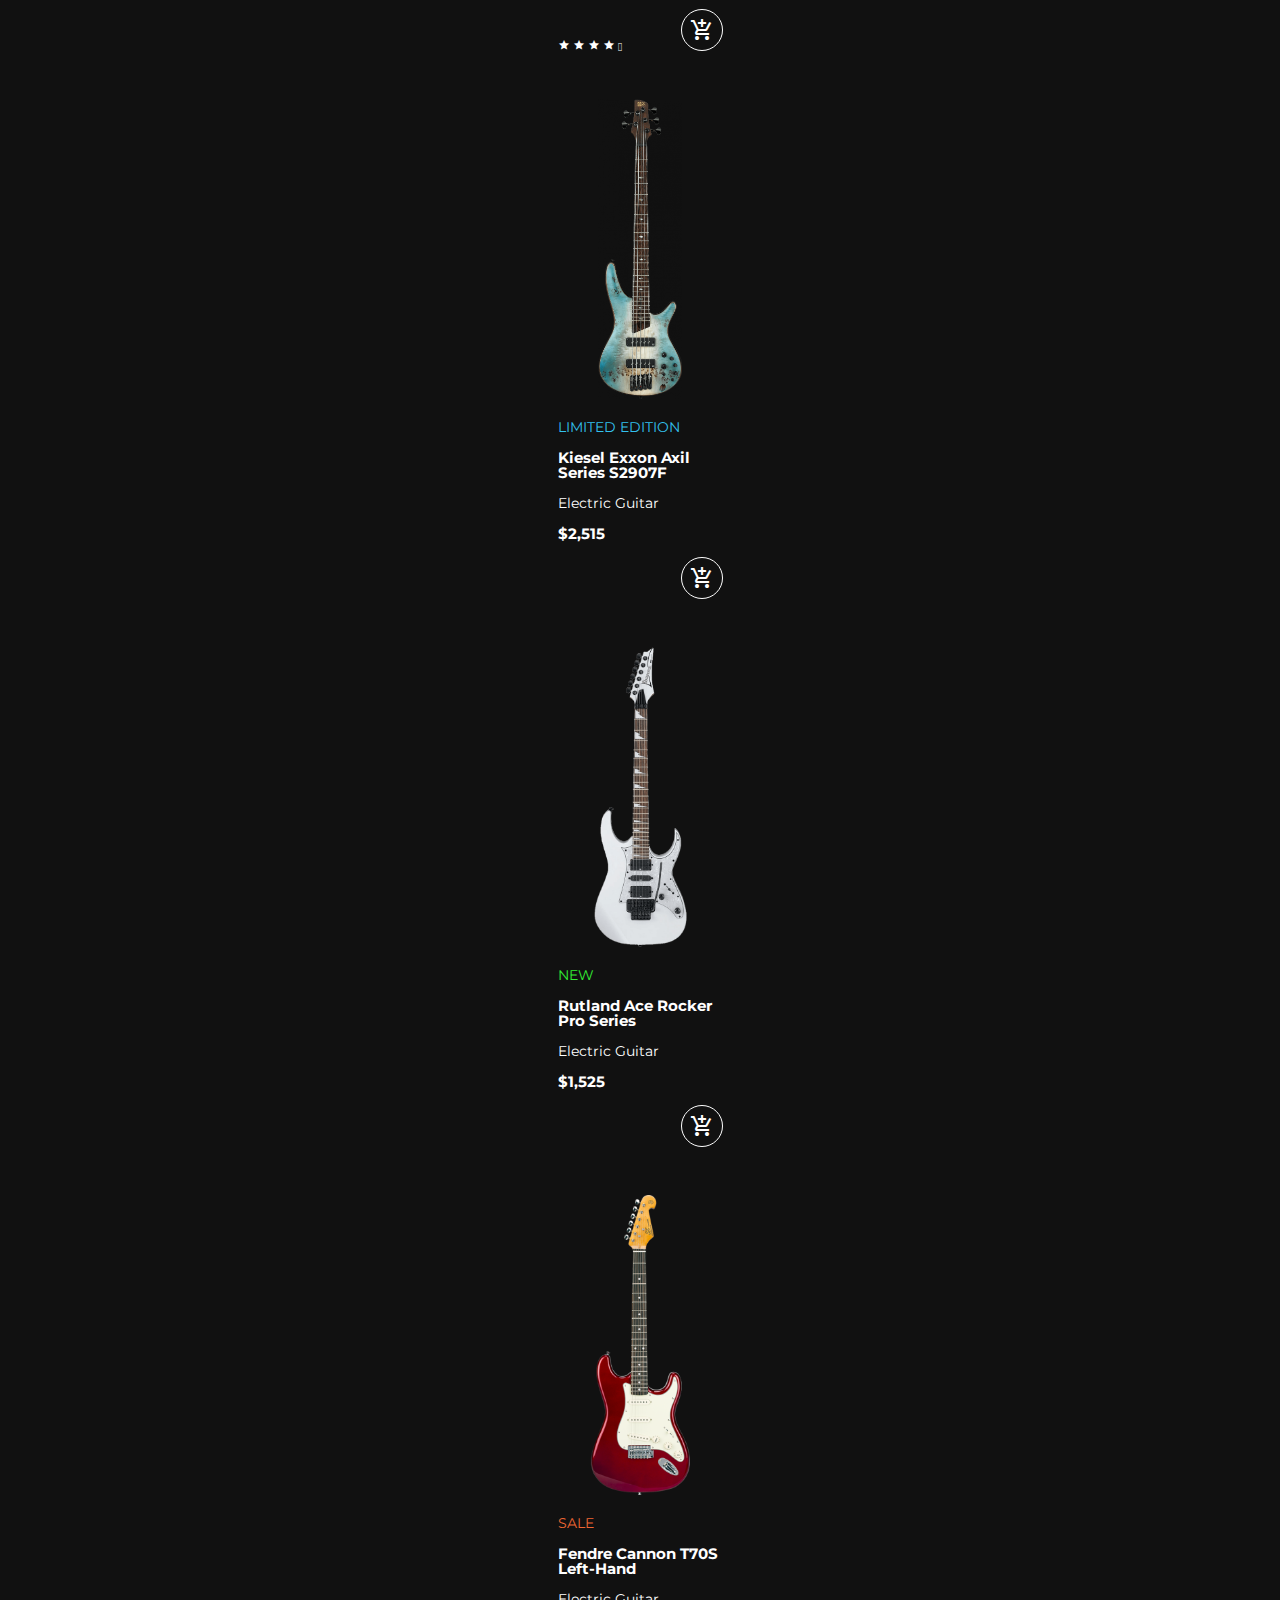
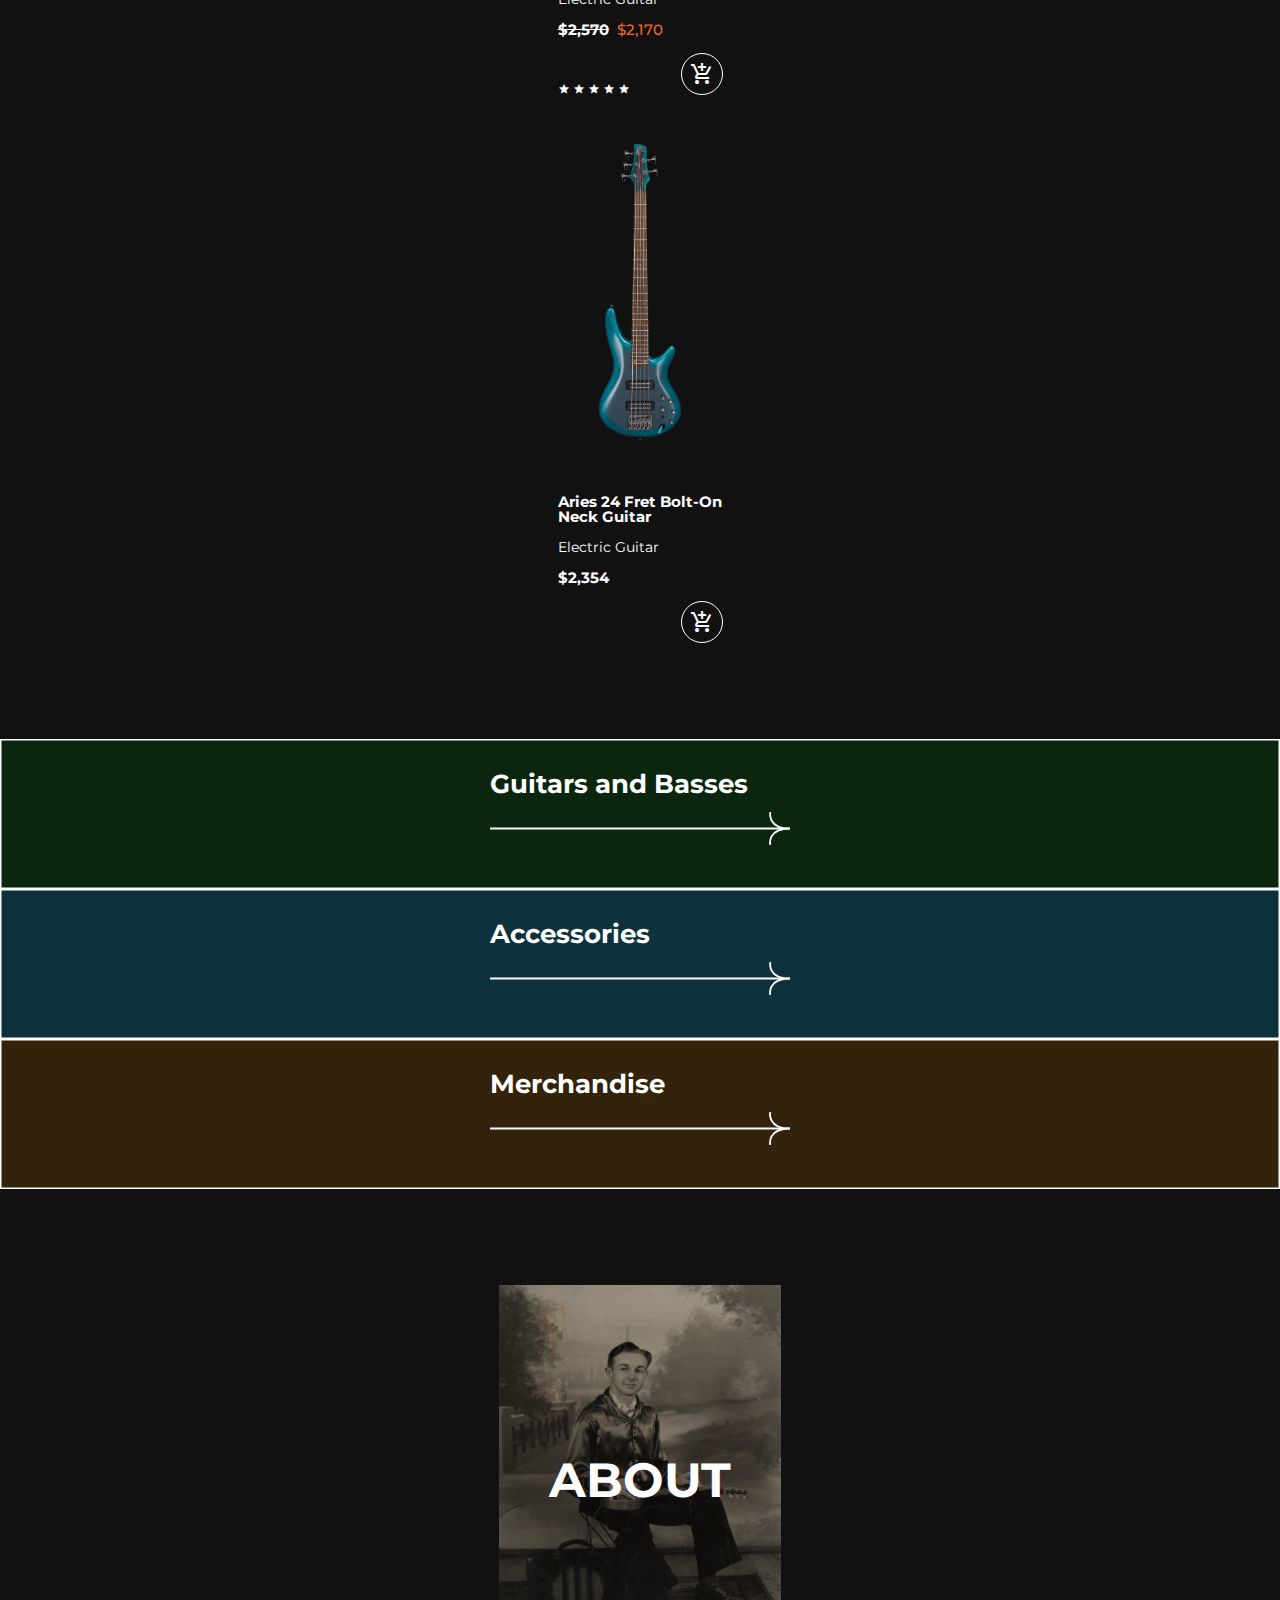
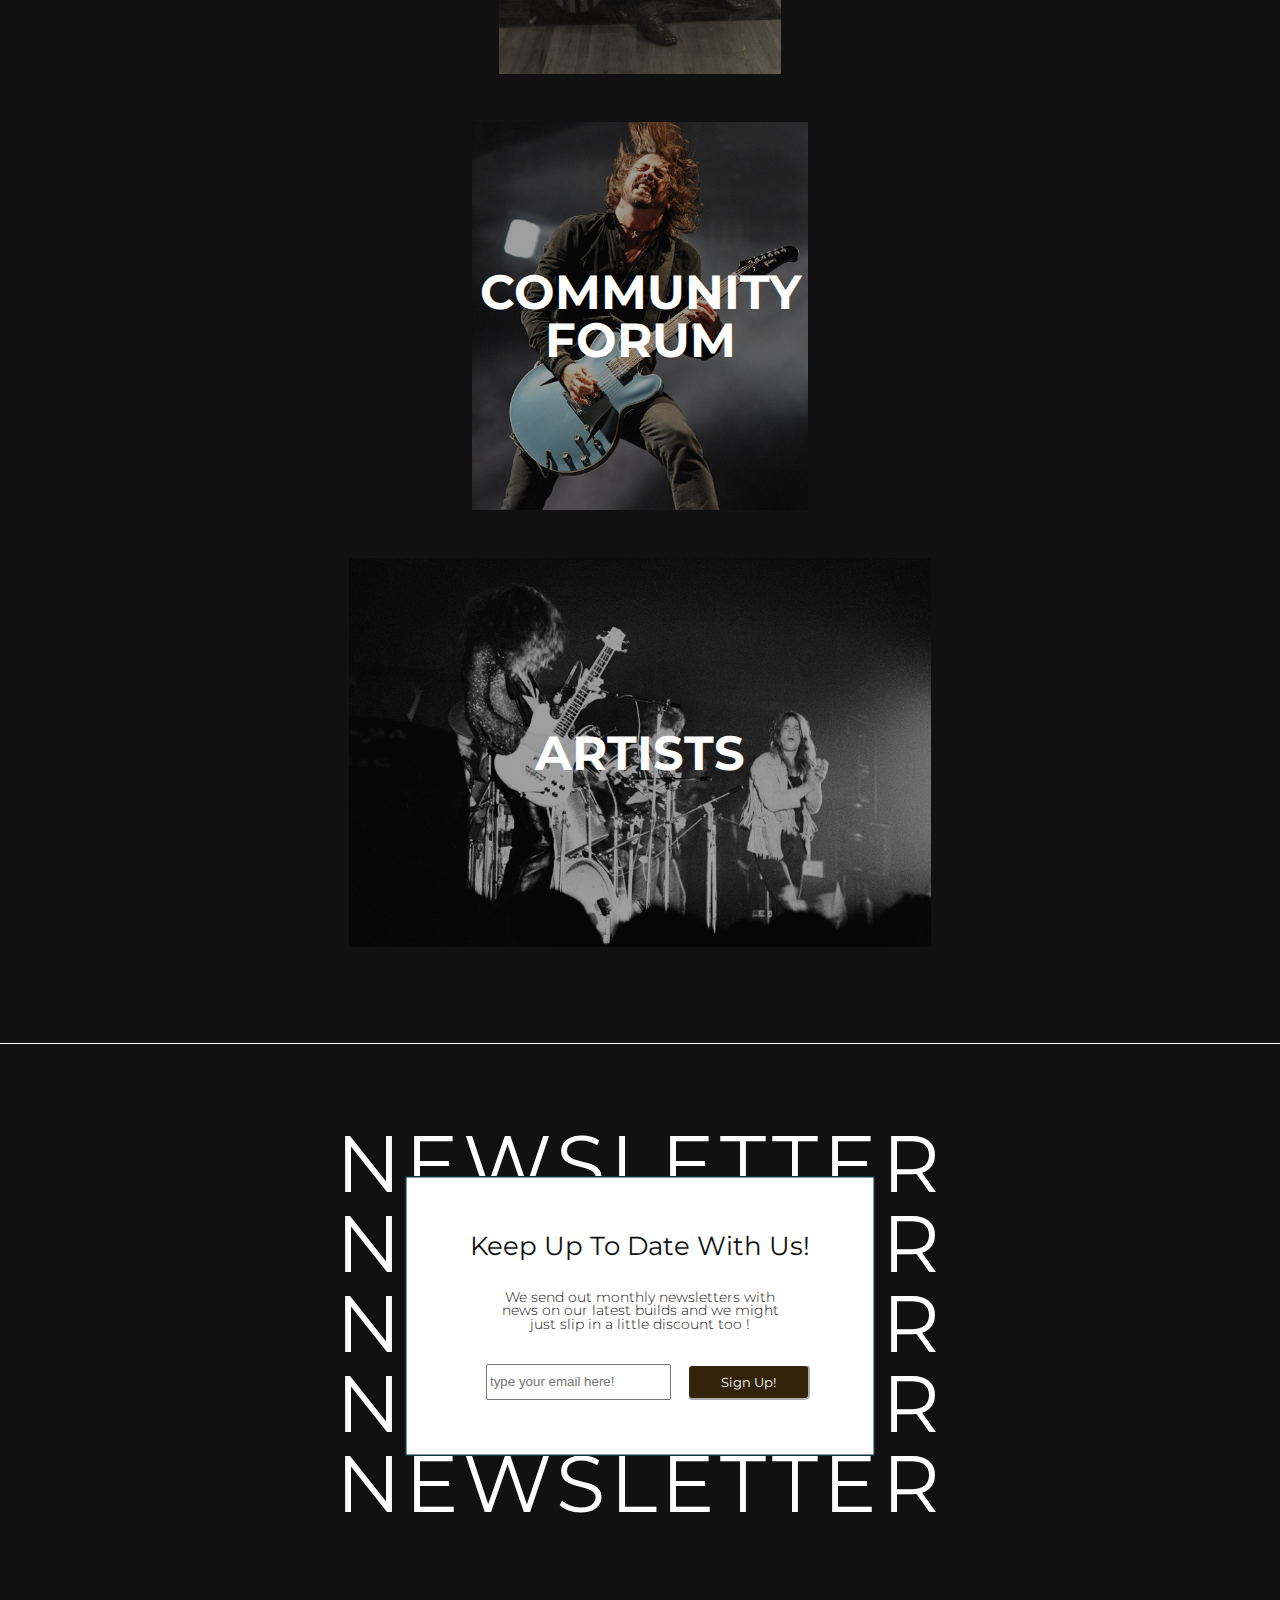
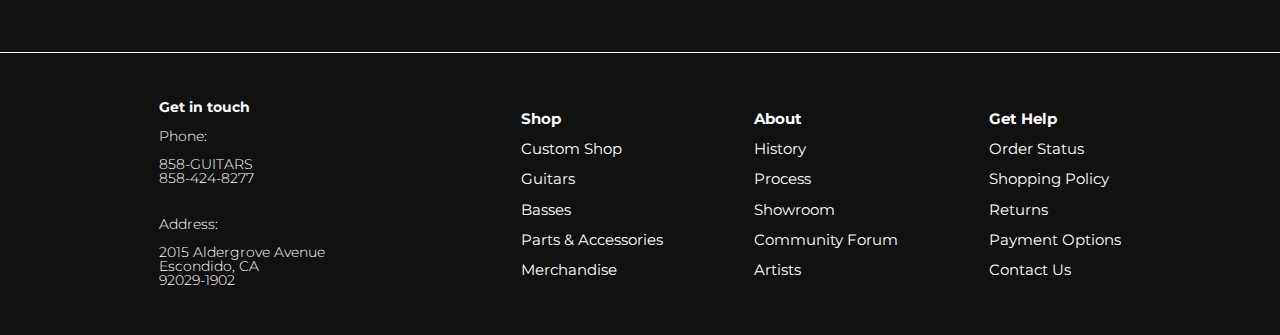
==== commit 055bc511: "8:22" ====
--- a/index.html
+++ b/index.html
@@ -22,7 +22,7 @@
                 <a href="javascript:void(0);" class="icon" onclick="navFunction()">
                     <i class="fa fa-bars"></i>
                   </a>
-                <a href="index.html"><img class = "logo active" src="\images\logo.png", width=180px> </a>
+                <a href="index.html"><img class = "logo" src="images\logo.svg", width=180px> </a>
             </div>
             
                 <div class = nav-links>
@@ -96,7 +96,7 @@
                                       </svg>
                                     <div class = " shop-categories-content stack">
                                         <h3 class="bold">Guitars and Basses</h3>
-                                        <img class = arrow src="/images/Group 37.svg" alt="">
+                                        <img class = arrow src="images\Group 37.svg" alt="">
                                         
                                         
                                 
@@ -110,7 +110,7 @@
                                       </svg>
                                     <div class = "stack shop-categories-content">
                                         <h3 class="bold">Accessories</h3>
-                                        <img class = arrow src="/images/Group 37.svg" alt="">
+                                        <img class = arrow src="images\Group 37.svg" alt="">
                                         
                                         
                                 
@@ -124,7 +124,7 @@
                                       </svg>
                                     <div class = "stack shop-categories-content">
                                         <h3 class="bold">Merchandise</h3>
-                                        <img class = arrow src="/images/Group 37.svg" alt="">
+                                        <img class = arrow src="images\Group 37.svg" alt="">
                                         
                                         
                                 
@@ -276,8 +276,8 @@
                       </svg>
                     <div class = " shop-categories-content stack">
                         <h3 class="bold">Guitars and Basses</h3>
-                        <img class = arrow src="/images/Group 37.svg" alt="">
-                        <img class = "image" src="/images/rotates.png" alt="">
+                        <img class = "arrow" src="images\Group 37.svg" alt="image of an arrow">
+                        <img class = "image" src="images\rotates.png" alt="image of a guitar">
                         
                 
                     </div>
@@ -290,8 +290,8 @@
                       </svg>
                     <div class = "stack shop-categories-content">
                         <h3 class="bold">Accessories</h3>
-                        <img class = arrow src="/images/Group 37.svg" alt="">
-                        <img class = "image" src="/images\FUZZ_Mini__77918.1497510620.1280.1280.png" alt="">
+                        <img class = arrow src="images\Group 37.svg" alt="">
+                        <img class = "image" src="images\FUZZ_Mini__77918.1497510620.1280.1280.png" alt="">
                         
                 
                     </div>
@@ -304,8 +304,8 @@
                       </svg>
                     <div class = "stack shop-categories-content">
                         <h3 class="bold">Merchandise</h3>
-                        <img class = arrow src="/images/Group 37.svg" alt="">
-                        <img class = "image" src="/images/logo.svg" alt="">
+                        <img class = arrow src="images\Group 37.svg" alt="">
+                        <img class = "image" src="images/logo.svg" alt="">
                         
                 
                     </div>
--- a/layout.css
+++ b/layout.css
@@ -17,6 +17,7 @@
   align-items: center;
   justify-content: center;
   position:relative;
+  z-index:-1;
 }
 
 .banner-container{
@@ -568,6 +569,7 @@
   flex-grow:0;
   gap:0;
   justify-content: center;
+  z-index:-1;
 }
 
 .not-sidebar2{
